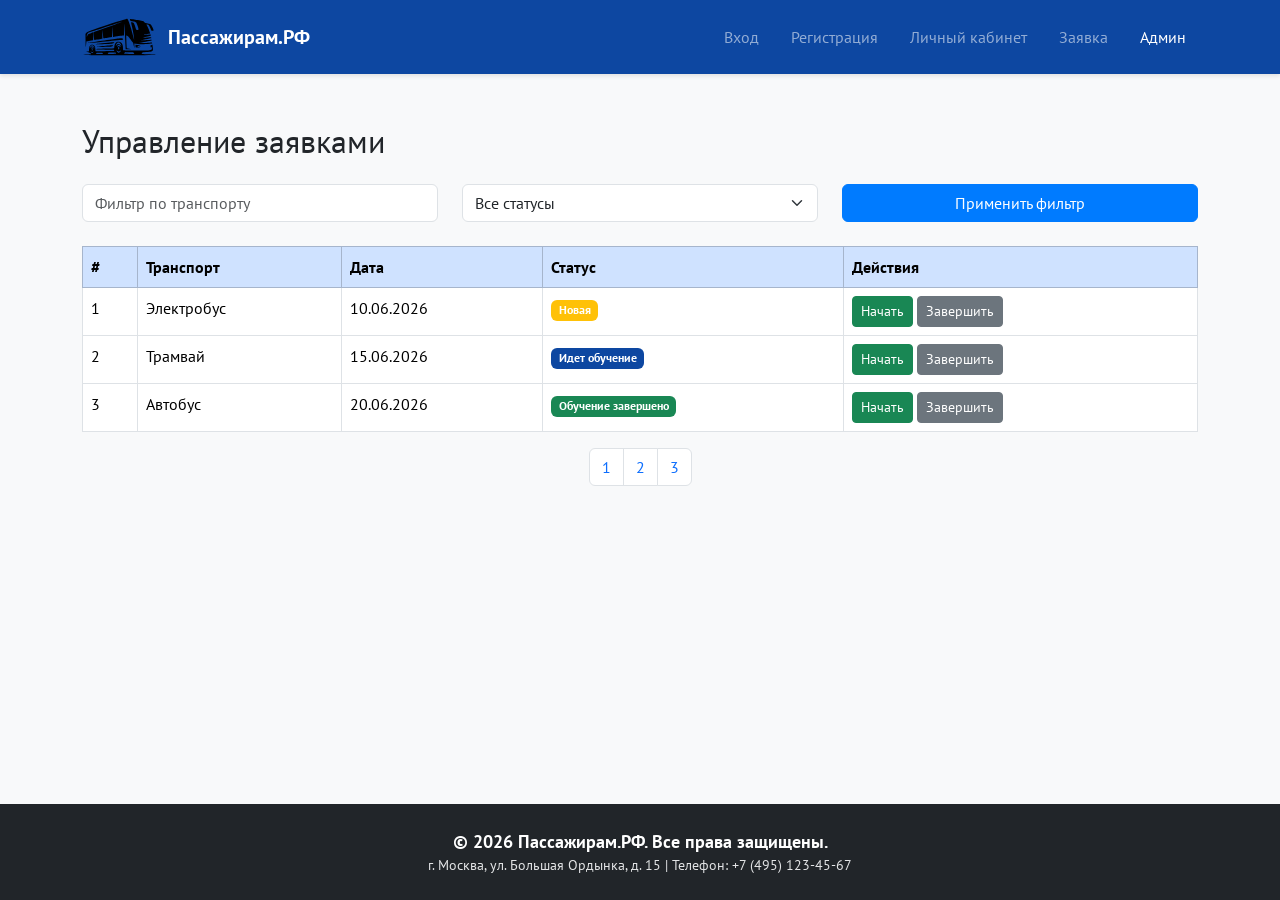
==== assets/pages/admin.html @ 04898371 "создание 1 модуля был выполнен первый модуль экзамена, следующие в процессе" ====
<!doctype html>
<html lang="ru">
  <head>
    <meta charset="UTF-8" />
    <meta name="viewport" content="width=device-width, initial-scale=1.0" />
    <title>Админ-панель — Пассажирам.РФ</title>
    <link
      href="https://cdn.jsdelivr.net/npm/bootstrap@5.3.0-alpha1/dist/css/bootstrap.min.css"
      rel="stylesheet"
    />
    <link
      href="https://fonts.googleapis.com/css2?family=PT+Sans:ital,wght@0,400;0,700;1,400&display=swap"
      rel="stylesheet"
    />
    <link rel="stylesheet" href="../style/style.css" />
  </head>
  <body>
    <nav class="navbar navbar-expand-lg navbar-dark bg-primary">
      <div class="container">
        <a class="navbar-brand" href="../../index.html">
          <img src="../../assets/img/logo.svg" alt="логотип" />
          Пассажирам.РФ
        </a>
        <button
          class="navbar-toggler"
          type="button"
          data-bs-toggle="collapse"
          data-bs-target="#navbarNav"
        >
          <span class="navbar-toggler-icon"></span>
        </button>
        <div class="collapse navbar-collapse" id="navbarNav">
          <ul class="navbar-nav ms-auto">
            <li class="nav-item">
              <a class="nav-link" href="login.html">Вход</a>
            </li>
            <li class="nav-item">
              <a class="nav-link" href="register.html">Регистрация</a>
            </li>
            <li class="nav-item">
              <a class="nav-link" href="profile.html">Личный кабинет</a>
            </li>
            <li class="nav-item">
              <a class="nav-link" href="application.html">Заявка</a>
            </li>
            <li class="nav-item">
              <a class="nav-link active" href="admin.html">Админ</a>
            </li>
          </ul>
        </div>
      </div>
    </nav>

    <div class="container my-5">
      <h2 class="mb-4">Управление заявками</h2>

      <div class="row mb-4">
        <div class="col-md-4">
          <input
            type="text"
            class="form-control"
            placeholder="Фильтр по транспорту"
            id="filterTransport"
          />
        </div>
        <div class="col-md-4">
          <select class="form-select" id="filterStatus">
            <option value="">Все статусы</option>
            <option value="Новая">Новая</option>
            <option value="Идет обучение">Идет обучение</option>
            <option value="Обучение завершено">Обучение завершено</option>
          </select>
        </div>
        <div class="col-md-4">
          <button class="btn btn-primary w-100" onclick="applyFilters()">
            Применить фильтр
          </button>
        </div>
      </div>

      <div class="table-responsive">
        <table class="table table-bordered table-hover" id="adminTable">
          <thead class="table-primary">
            <tr>
              <th onclick="sortTable(0)">#</th>
              <th onclick="sortTable(1)">Транспорт</th>
              <th onclick="sortTable(2)">Дата</th>
              <th onclick="sortTable(3)">Статус</th>
              <th>Действия</th>
            </tr>
          </thead>
          <tbody>
            <tr>
              <td>1</td>
              <td>Электробус</td>
              <td>10.06.2026</td>
              <td><span class="badge bg-warning">Новая</span></td>
              <td>
                <button
                  class="btn btn-sm btn-success"
                  onclick="changeStatus(this, 'Идет обучение')"
                >
                  Начать
                </button>
                <button
                  class="btn btn-sm btn-secondary"
                  onclick="changeStatus(this, 'Обучение завершено')"
                >
                  Завершить
                </button>
              </td>
            </tr>
            <tr>
              <td>2</td>
              <td>Трамвай</td>
              <td>15.06.2026</td>
              <td><span class="badge bg-primary">Идет обучение</span></td>
              <td>
                <button
                  class="btn btn-sm btn-success"
                  onclick="changeStatus(this, 'Идет обучение')"
                >
                  Начать
                </button>
                <button
                  class="btn btn-sm btn-secondary"
                  onclick="changeStatus(this, 'Обучение завершено')"
                >
                  Завершить
                </button>
              </td>
            </tr>
            <tr>
              <td>3</td>
              <td>Автобус</td>
              <td>20.06.2026</td>
              <td><span class="badge bg-success">Обучение завершено</span></td>
              <td>
                <button
                  class="btn btn-sm btn-success"
                  onclick="changeStatus(this, 'Идет обучение')"
                >
                  Начать
                </button>
                <button
                  class="btn btn-sm btn-secondary"
                  onclick="changeStatus(this, 'Обучение завершено')"
                >
                  Завершить
                </button>
              </td>
            </tr>
          </tbody>
        </table>
      </div>

      <nav aria-label="Page navigation">
        <ul class="pagination justify-content-center">
          <li class="page-item"><a class="page-link" href="#">1</a></li>
          <li class="page-item"><a class="page-link" href="#">2</a></li>
          <li class="page-item"><a class="page-link" href="#">3</a></li>
        </ul>
      </nav>
    </div>

    <footer class="bg-dark text-white text-center py-4">
      <div class="container">
        <p class="mb-0 footer-text">
          &copy; 2026 Пассажирам.РФ. Все права защищены.
        </p>
        <p class="mb-0 footer-small">
          г. Москва, ул. Большая Ордынка, д. 15 | Телефон: +7 (495) 123-45-67
        </p>
      </div>
    </footer>

    <script src="https://cdn.jsdelivr.net/npm/bootstrap@5.3.0-alpha1/dist/js/bootstrap.bundle.min.js"></script>
    <script src="../js/main.js"></script>
    <script>
      function changeStatus(btn, newStatus) {
        const row = btn.closest("tr");
        const statusCell = row.querySelector("td:nth-child(4)");
        const badge = statusCell.querySelector(".badge");
        badge.textContent = newStatus;

        if (newStatus === "Новая") {
          badge.className = "badge bg-warning";
        } else if (newStatus === "Идет обучение") {
          badge.className = "badge bg-primary";
        } else {
          badge.className = "badge bg-success";
        }

        window.showNotification(
          'Статус изменён на "' + newStatus + '"',
          "success",
        );
      }

      function applyFilters() {
        const transport = document
          .getElementById("filterTransport")
          .value.toLowerCase();
        const status = document.getElementById("filterStatus").value;
        const rows = document.querySelectorAll("#adminTable tbody tr");

        rows.forEach((row) => {
          const rowTransport = row
            .querySelector("td:nth-child(2)")
            .textContent.toLowerCase();
          const rowStatus = row.querySelector(
            "td:nth-child(4) .badge",
          ).textContent;
          let show = true;

          if (transport && !rowTransport.includes(transport)) show = false;
          if (status && rowStatus !== status) show = false;

          row.style.display = show ? "" : "none";
        });
      }

      function sortTable(col) {
        const table = document.getElementById("adminTable");
        const tbody = table.querySelector("tbody");
        const rows = Array.from(tbody.querySelectorAll("tr"));

        const sorted = rows.sort((a, b) => {
          const valA = a.querySelectorAll("td")[col].textContent.trim();
          const valB = b.querySelectorAll("td")[col].textContent.trim();
          return valA.localeCompare(valB);
        });

        tbody.append(...sorted);
      }
    </script>
  </body>
</html>
---- assets/style/style.css ----
@import url("https://fonts.googleapis.com/css2?family=PT+Sans:ital,wght@0,400;0,700;1,400&display=swap");

* {
  margin: 0;
  padding: 0;
  box-sizing: border-box;
}

html,
body {
  height: 100%;
}

body {
  font-family: "PT Sans", sans-serif;
  background-color: #f8f9fa;
  color: #212529;
  display: flex;
  flex-direction: column;
  min-height: 100vh;
}


footer {
  margin-top: auto;
  background-color: #212529;
}

.footer-text {
  font-size: 18px;
  font-weight: 700;
  color: #fff;
}

.footer-small {
  font-size: 14px;
  color: #f8f9fa;
  opacity: 0.9;
}


.bg-primary {
  background-color: #0d47a1 !important;
}

.btn-primary {
  background-color: #007bff;
  border-color: #007bff;
}

.btn-primary:hover {
  background-color: #0d47a1;
  border-color: #0d47a1;
}


.navbar-brand {
  display: flex;
  align-items: center;
  gap: 10px;
  font-size: 1.25rem;
  font-weight: 700;
  color: #fff !important;
}

.navbar-brand img {
  height: 40px;
  width: auto;
  max-width: 120px;
  object-fit: contain;
}


.navbar {
  padding: 0.75rem 0;
  box-shadow: 0 2px 4px rgba(0, 0, 0, 0.1);
}

.navbar-nav {
  gap: 8px;
}

.navbar-nav .nav-item {
  margin: 0 4px;
}

.navbar-nav .nav-link {
  font-size: 16px;
  padding: 0.6rem 1.2rem;
  transition: opacity 0.2s ease;
  border-radius: 6px;
}

.navbar-nav .nav-link:hover {
  opacity: 0.8;
  background-color: rgba(255, 255, 255, 0.1);
}


header.bg-light {
  padding: 4rem 0;
  border-bottom: 3px solid #007bff;
}

header h1 {
  font-size: 36px;
  font-weight: 700;
}

header .lead {
  font-size: 1.25rem;
}

header .btn-primary {
  font-weight: 700;
  padding: 0.75rem 2.5rem;
}


.transport-img {
  width: 100%;
  max-width: 320px;
  height: 220px;
  object-fit: cover;
  border: 2px solid #dee2e6;
  border-radius: 8px;
  transition:
    transform 0.3s ease,
    box-shadow 0.3s ease;
}

.transport-img:hover {
  transform: scale(1.03);
  box-shadow: 0 4px 12px rgba(0, 0, 0, 0.15);
}

.transport-img + h5 {
  font-weight: 700;
  font-size: 18px;
}


@media (max-width: 768px) {
  header h1 {
    font-size: 28px;
  }
  header.bg-light {
    padding: 2.5rem 0;
  }
  .navbar-brand img {
    height: 30px;
    max-width: 80px;
  }
  .transport-img {
    height: 180px;
    max-width: 280px;
  }
  .footer-text {
    font-size: 16px;
  }
  .footer-small {
    font-size: 13px;
  }
  .navbar-nav .nav-link {
    padding: 0.5rem 1rem;
  }
}

@media (max-width: 576px) {
  header h1 {
    font-size: 24px;
  }
  header.bg-light {
    padding: 2rem 0;
  }
  .navbar-brand img {
    height: 25px;
    max-width: 60px;
  }
  .transport-img {
    height: 160px;
    max-width: 240px;
  }
  header .btn-primary {
    padding: 0.5rem 1.5rem;
    font-size: 0.9rem;
  }
  .footer-text {
    font-size: 14px;
  }
  .footer-small {
    font-size: 12px;
  }
  .navbar-nav .nav-link {
    padding: 0.4rem 0.8rem;
    font-size: 14px;
  }
}
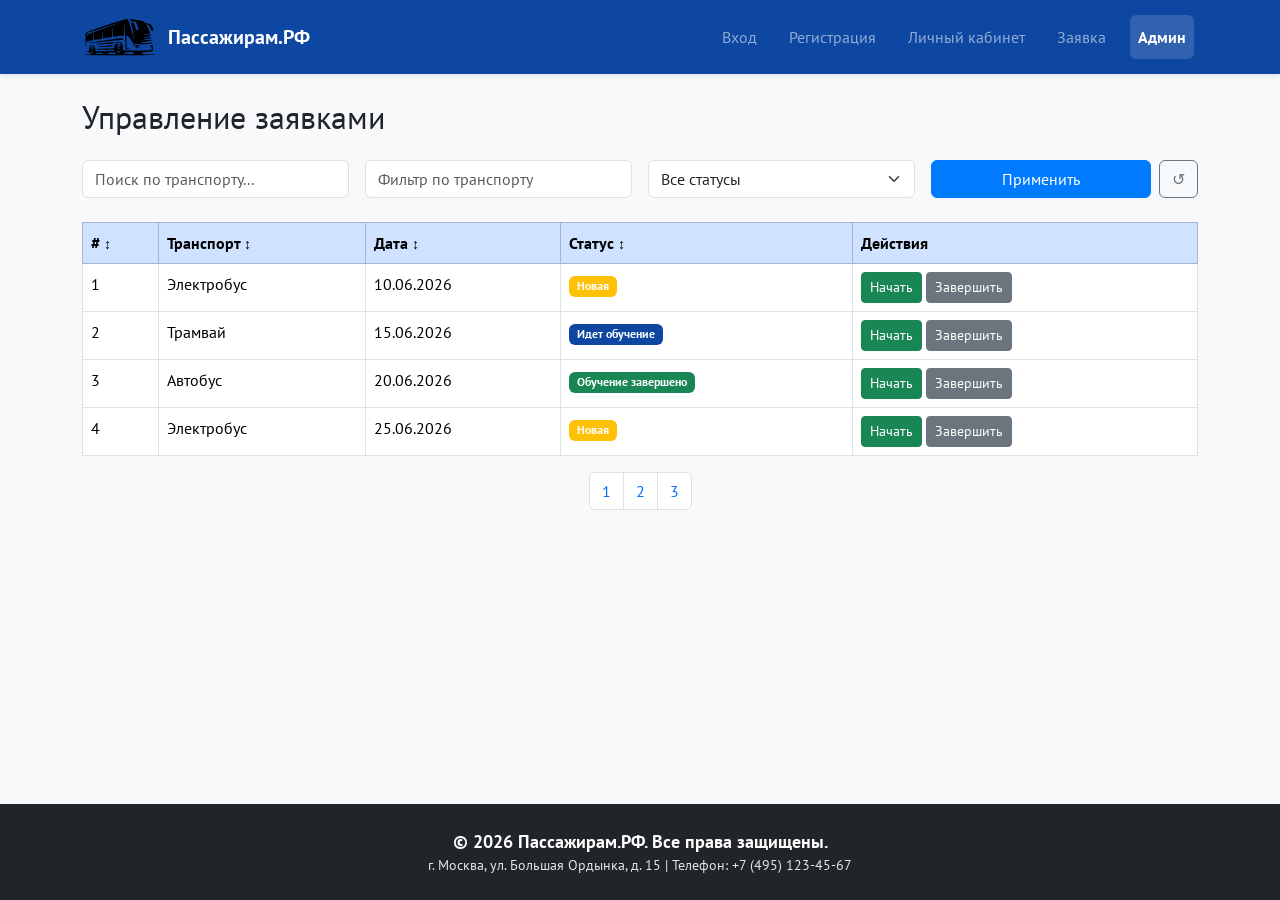
==== commit 9af53424: "выполнение модуля 2 все в процессе" ====
--- a/assets/pages/admin.html
+++ b/assets/pages/admin.html
@@ -51,11 +51,20 @@
       </div>
     </nav>
 
-    <div class="container my-5">
+    <div class="container my-4">
       <h2 class="mb-4">Управление заявками</h2>
 
-      <div class="row mb-4">
-        <div class="col-md-4">
+      <div class="row g-3 mb-4">
+        <div class="col-md-3">
+          <input
+            type="text"
+            class="form-control"
+            placeholder="Поиск по транспорту..."
+            id="searchInput"
+            onkeyup="searchApplications()"
+          />
+        </div>
+        <div class="col-md-3">
           <input
             type="text"
             class="form-control"
@@ -63,7 +72,7 @@
             id="filterTransport"
           />
         </div>
-        <div class="col-md-4">
+        <div class="col-md-3">
           <select class="form-select" id="filterStatus">
             <option value="">Все статусы</option>
             <option value="Новая">Новая</option>
@@ -71,9 +80,16 @@
             <option value="Обучение завершено">Обучение завершено</option>
           </select>
         </div>
-        <div class="col-md-4">
-          <button class="btn btn-primary w-100" onclick="applyFilters()">
-            Применить фильтр
+        <div class="col-md-3 d-flex gap-2">
+          <button class="btn btn-primary flex-grow-1" onclick="applyFilters()">
+            Применить
+          </button>
+          <button
+            class="btn btn-outline-secondary"
+            onclick="resetFilters()"
+            title="Сбросить фильтры"
+          >
+            ↺
           </button>
         </div>
       </div>
@@ -82,10 +98,18 @@
         <table class="table table-bordered table-hover" id="adminTable">
           <thead class="table-primary">
             <tr>
-              <th onclick="sortTable(0)">#</th>
-              <th onclick="sortTable(1)">Транспорт</th>
-              <th onclick="sortTable(2)">Дата</th>
-              <th onclick="sortTable(3)">Статус</th>
+              <th onclick="sortTable(0)" style="cursor: pointer">
+                # <span class="small">↕</span>
+              </th>
+              <th onclick="sortTable(1)" style="cursor: pointer">
+                Транспорт <span class="small">↕</span>
+              </th>
+              <th onclick="sortTable(2)" style="cursor: pointer">
+                Дата <span class="small">↕</span>
+              </th>
+              <th onclick="sortTable(3)" style="cursor: pointer">
+                Статус <span class="small">↕</span>
+              </th>
               <th>Действия</th>
             </tr>
           </thead>
@@ -135,6 +159,26 @@
               <td>Автобус</td>
               <td>20.06.2026</td>
               <td><span class="badge bg-success">Обучение завершено</span></td>
+              <td>
+                <button
+                  class="btn btn-sm btn-success"
+                  onclick="changeStatus(this, 'Идет обучение')"
+                >
+                  Начать
+                </button>
+                <button
+                  class="btn btn-sm btn-secondary"
+                  onclick="changeStatus(this, 'Обучение завершено')"
+                >
+                  Завершить
+                </button>
+              </td>
+            </tr>
+            <tr>
+              <td>4</td>
+              <td>Электробус</td>
+              <td>25.06.2026</td>
+              <td><span class="badge bg-warning">Новая</span></td>
               <td>
                 <button
                   class="btn btn-sm btn-success"
@@ -176,63 +220,5 @@
 
     <script src="https://cdn.jsdelivr.net/npm/bootstrap@5.3.0-alpha1/dist/js/bootstrap.bundle.min.js"></script>
     <script src="../js/main.js"></script>
-    <script>
-      function changeStatus(btn, newStatus) {
-        const row = btn.closest("tr");
-        const statusCell = row.querySelector("td:nth-child(4)");
-        const badge = statusCell.querySelector(".badge");
-        badge.textContent = newStatus;
-
-        if (newStatus === "Новая") {
-          badge.className = "badge bg-warning";
-        } else if (newStatus === "Идет обучение") {
-          badge.className = "badge bg-primary";
-        } else {
-          badge.className = "badge bg-success";
-        }
-
-        window.showNotification(
-          'Статус изменён на "' + newStatus + '"',
-          "success",
-        );
-      }
-
-      function applyFilters() {
-        const transport = document
-          .getElementById("filterTransport")
-          .value.toLowerCase();
-        const status = document.getElementById("filterStatus").value;
-        const rows = document.querySelectorAll("#adminTable tbody tr");
-
-        rows.forEach((row) => {
-          const rowTransport = row
-            .querySelector("td:nth-child(2)")
-            .textContent.toLowerCase();
-          const rowStatus = row.querySelector(
-            "td:nth-child(4) .badge",
-          ).textContent;
-          let show = true;
-
-          if (transport && !rowTransport.includes(transport)) show = false;
-          if (status && rowStatus !== status) show = false;
-
-          row.style.display = show ? "" : "none";
-        });
-      }
-
-      function sortTable(col) {
-        const table = document.getElementById("adminTable");
-        const tbody = table.querySelector("tbody");
-        const rows = Array.from(tbody.querySelectorAll("tr"));
-
-        const sorted = rows.sort((a, b) => {
-          const valA = a.querySelectorAll("td")[col].textContent.trim();
-          const valB = b.querySelectorAll("td")[col].textContent.trim();
-          return valA.localeCompare(valB);
-        });
-
-        tbody.append(...sorted);
-      }
-    </script>
   </body>
 </html>
--- a/assets/style/style.css
+++ b/assets/style/style.css
@@ -20,7 +20,6 @@
   min-height: 100vh;
 }
 
-
 footer {
   margin-top: auto;
   background-color: #212529;
@@ -38,7 +37,6 @@
   opacity: 0.9;
 }
 
-
 .bg-primary {
   background-color: #0d47a1 !important;
 }
@@ -46,13 +44,19 @@
 .btn-primary {
   background-color: #007bff;
   border-color: #007bff;
+  transition: all 0.3s ease;
 }
 
 .btn-primary:hover {
   background-color: #0d47a1;
   border-color: #0d47a1;
-}
-
+  transform: translateY(-2px);
+  box-shadow: 0 4px 12px rgba(0, 123, 255, 0.3);
+}
+
+.btn-primary:active {
+  transform: translateY(0);
+}
 
 .navbar-brand {
   display: flex;
@@ -70,7 +74,6 @@
   object-fit: contain;
 }
 
-
 .navbar {
   padding: 0.75rem 0;
   box-shadow: 0 2px 4px rgba(0, 0, 0, 0.1);
@@ -87,19 +90,25 @@
 .navbar-nav .nav-link {
   font-size: 16px;
   padding: 0.6rem 1.2rem;
-  transition: opacity 0.2s ease;
+  transition: all 0.3s ease;
   border-radius: 6px;
 }
 
 .navbar-nav .nav-link:hover {
   opacity: 0.8;
   background-color: rgba(255, 255, 255, 0.1);
-}
-
+  transform: translateY(-1px);
+}
+
+.navbar-nav .nav-link.active {
+  background-color: rgba(255, 255, 255, 0.15);
+  font-weight: 700;
+}
 
 header.bg-light {
   padding: 4rem 0;
   border-bottom: 3px solid #007bff;
+  animation: fadeIn 0.8s ease;
 }
 
 header h1 {
@@ -114,8 +123,8 @@
 header .btn-primary {
   font-weight: 700;
   padding: 0.75rem 2.5rem;
-}
-
+  animation: pulse 2s infinite;
+}
 
 .transport-img {
   width: 100%;
@@ -124,13 +133,11 @@
   object-fit: cover;
   border: 2px solid #dee2e6;
   border-radius: 8px;
-  transition:
-    transform 0.3s ease,
-    box-shadow 0.3s ease;
+  transition: all 0.3s ease;
 }
 
 .transport-img:hover {
-  transform: scale(1.03);
+  transform: scale(1.03) rotate(1deg);
   box-shadow: 0 4px 12px rgba(0, 0, 0, 0.15);
 }
 
@@ -139,6 +146,105 @@
   font-size: 18px;
 }
 
+@keyframes fadeIn {
+  from {
+    opacity: 0;
+    transform: translateY(-20px);
+  }
+  to {
+    opacity: 1;
+    transform: translateY(0);
+  }
+}
+
+@keyframes pulse {
+  0%,
+  100% {
+    box-shadow: 0 0 0 0 rgba(0, 123, 255, 0.4);
+  }
+  50% {
+    box-shadow: 0 0 0 15px rgba(0, 123, 255, 0);
+  }
+}
+
+@keyframes slideIn {
+  from {
+    opacity: 0;
+    transform: translateX(-30px);
+  }
+  to {
+    opacity: 1;
+    transform: translateX(0);
+  }
+}
+
+.table tbody tr {
+  transition: all 0.3s ease;
+  animation: slideIn 0.5s ease;
+}
+
+.table tbody tr:hover {
+  background-color: #f0f8ff;
+  transform: scale(1.01);
+}
+
+.modal-content {
+  animation: fadeIn 0.3s ease;
+}
+
+.card-hover {
+  transition: all 0.3s ease;
+}
+
+.card-hover:hover {
+  transform: translateY(-5px);
+  box-shadow: 0 8px 25px rgba(0, 0, 0, 0.1);
+}
+
+.rating-option {
+  display: inline-flex;
+  align-items: center;
+  padding: 6px 10px;
+  border: 2px solid transparent;
+  border-radius: 8px;
+  cursor: pointer;
+  transition: all 0.3s ease;
+  opacity: 0.5;
+  background: #f8f9fa;
+}
+
+.rating-option:hover {
+  opacity: 0.8;
+  border-color: #007bff;
+  background: #e3f2fd;
+}
+
+.rating-option[style*="opacity: 1"] {
+  border-color: #007bff;
+  background: #e3f2fd;
+}
+
+.star-img {
+  width: 24px;
+  height: 24px;
+  object-fit: contain;
+}
+
+.star-icon {
+  width: 20px;
+  height: 20px;
+  object-fit: contain;
+}
+
+@media (max-width: 992px) {
+  header h1 {
+    font-size: 32px;
+  }
+  .transport-img {
+    max-width: 280px;
+    height: 200px;
+  }
+}
 
 @media (max-width: 768px) {
   header h1 {
@@ -151,9 +257,12 @@
     height: 30px;
     max-width: 80px;
   }
+  .navbar-brand {
+    font-size: 1.1rem;
+  }
   .transport-img {
     height: 180px;
-    max-width: 280px;
+    max-width: 250px;
   }
   .footer-text {
     font-size: 16px;
@@ -163,36 +272,213 @@
   }
   .navbar-nav .nav-link {
     padding: 0.5rem 1rem;
+    font-size: 15px;
+  }
+  .navbar-nav {
+    gap: 4px;
+  }
+  .modal-dialog {
+    max-width: 90%;
+    margin: 1.75rem auto;
+  }
+  .rating-option {
+    padding: 4px 8px;
+    font-size: 13px;
+  }
+  .star-img {
+    width: 18px;
+    height: 18px;
+  }
+  .star-icon {
+    width: 16px;
+    height: 16px;
   }
 }
 
 @media (max-width: 576px) {
+  .container {
+    padding-left: 15px;
+    padding-right: 15px;
+  }
+
   header h1 {
-    font-size: 24px;
-  }
+    font-size: 22px;
+  }
+  header .display-4 {
+    font-size: 1.8rem;
+  }
+  h2 {
+    font-size: 20px;
+  }
+  h3 {
+    font-size: 16px;
+  }
+
   header.bg-light {
     padding: 2rem 0;
   }
+  header .btn-primary {
+    padding: 0.5rem 1.5rem;
+    font-size: 0.9rem;
+  }
+
   .navbar-brand img {
     height: 25px;
     max-width: 60px;
   }
-  .transport-img {
-    height: 160px;
-    max-width: 240px;
-  }
-  header .btn-primary {
-    padding: 0.5rem 1.5rem;
-    font-size: 0.9rem;
-  }
-  .footer-text {
-    font-size: 14px;
-  }
-  .footer-small {
-    font-size: 12px;
-  }
+  .navbar-brand {
+    font-size: 1rem;
+    gap: 6px;
+  }
+
   .navbar-nav .nav-link {
     padding: 0.4rem 0.8rem;
     font-size: 14px;
   }
-}
+  .navbar-nav {
+    gap: 2px;
+  }
+  .navbar-toggler {
+    padding: 0.25rem 0.5rem;
+    font-size: 0.9rem;
+  }
+
+  .transport-img {
+    height: 150px;
+    max-width: 200px;
+  }
+  .transport-img + h5 {
+    font-size: 16px;
+  }
+
+  .footer-text {
+    font-size: 14px;
+  }
+  .footer-small {
+    font-size: 11px;
+  }
+
+  .table {
+    font-size: 13px;
+  }
+  .table th,
+  .table td {
+    padding: 0.4rem 0.3rem;
+    white-space: nowrap;
+  }
+  .table .btn-sm {
+    font-size: 11px;
+    padding: 0.2rem 0.4rem;
+  }
+  .badge {
+    font-size: 11px;
+    padding: 0.3rem 0.5rem;
+  }
+
+  .form-control,
+  .form-select {
+    font-size: 14px;
+    padding: 0.4rem 0.6rem;
+  }
+  .form-label {
+    font-size: 14px;
+  }
+
+  .card {
+    margin: 0 5px;
+  }
+  .card-body {
+    padding: 1rem;
+  }
+
+  #slider .carousel-item img {
+    height: 250px !important;
+  }
+  .carousel-control-prev,
+  .carousel-control-next {
+    width: 10%;
+  }
+
+  .modal-dialog {
+    max-width: 95%;
+    margin: 1rem auto;
+  }
+  .modal-content {
+    padding: 0.5rem;
+  }
+  .modal-header h5 {
+    font-size: 16px;
+  }
+  .modal-body {
+    font-size: 14px;
+    padding: 0.5rem;
+  }
+  .modal-footer .btn {
+    font-size: 13px;
+    padding: 0.3rem 0.8rem;
+  }
+
+  .row.mb-4 .col-md-4 {
+    margin-bottom: 8px;
+  }
+  .row.mb-4 .col-md-4:last-child {
+    margin-bottom: 0;
+  }
+
+  .pagination .page-link {
+    font-size: 13px;
+    padding: 0.3rem 0.6rem;
+  }
+
+  .rating-option {
+    padding: 3px 6px;
+    font-size: 12px;
+  }
+  .star-img {
+    width: 16px;
+    height: 16px;
+  }
+  .star-icon {
+    width: 14px;
+    height: 14px;
+  }
+}
+
+@media (max-width: 390px) {
+  header h1 {
+    font-size: 20px;
+  }
+  .navbar-brand {
+    font-size: 0.9rem;
+  }
+  .navbar-brand img {
+    height: 22px;
+    max-width: 50px;
+  }
+  .transport-img {
+    height: 130px;
+    max-width: 170px;
+  }
+  .table {
+    font-size: 11px;
+  }
+  .table th,
+  .table td {
+    padding: 0.3rem 0.2rem;
+  }
+  .table .btn-sm {
+    font-size: 10px;
+    padding: 0.15rem 0.3rem;
+  }
+  .badge {
+    font-size: 10px;
+    padding: 0.2rem 0.4rem;
+  }
+  .modal-dialog {
+    max-width: 98%;
+    margin: 0.5rem auto;
+  }
+  #slider .carousel-item img {
+    height: 200px !important;
+  }
+}
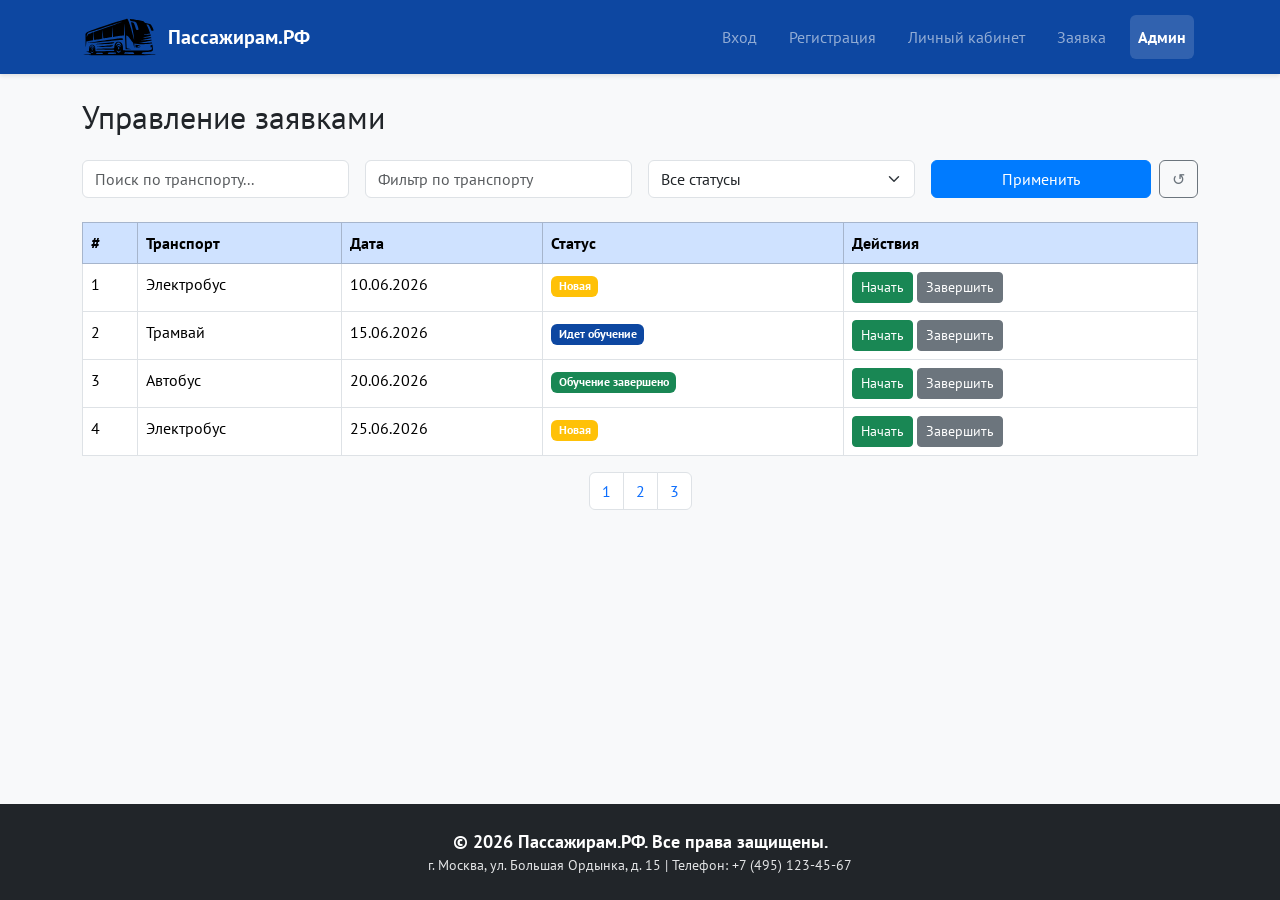
==== commit cb5e3f25: "исправление модуля 2" ====
--- a/assets/pages/admin.html
+++ b/assets/pages/admin.html
@@ -99,16 +99,16 @@
           <thead class="table-primary">
             <tr>
               <th onclick="sortTable(0)" style="cursor: pointer">
-                # <span class="small">↕</span>
+                # 
               </th>
               <th onclick="sortTable(1)" style="cursor: pointer">
-                Транспорт <span class="small">↕</span>
+                Транспорт 
               </th>
               <th onclick="sortTable(2)" style="cursor: pointer">
-                Дата <span class="small">↕</span>
+                Дата 
               </th>
               <th onclick="sortTable(3)" style="cursor: pointer">
-                Статус <span class="small">↕</span>
+                Статус 
               </th>
               <th>Действия</th>
             </tr>
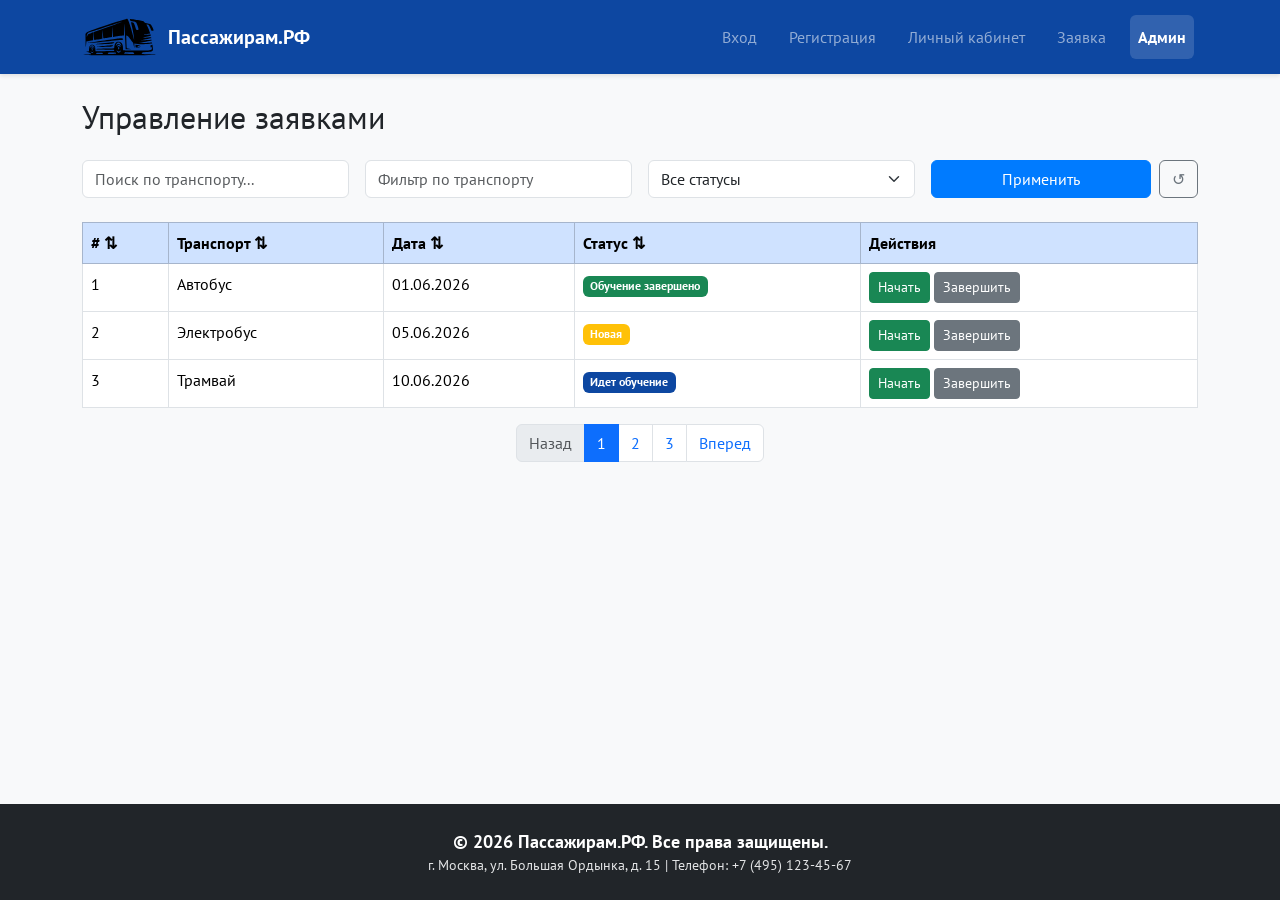
==== commit 9c97a88a: "исправление админ панели" ====
--- a/assets/pages/admin.html
+++ b/assets/pages/admin.html
@@ -99,110 +99,47 @@
           <thead class="table-primary">
             <tr>
               <th onclick="sortTable(0)" style="cursor: pointer">
-                # 
+                # <span class="sort-icon">⇅</span>
               </th>
               <th onclick="sortTable(1)" style="cursor: pointer">
-                Транспорт 
+                Транспорт <span class="sort-icon">⇅</span>
               </th>
               <th onclick="sortTable(2)" style="cursor: pointer">
-                Дата 
+                Дата <span class="sort-icon">⇅</span>
               </th>
               <th onclick="sortTable(3)" style="cursor: pointer">
-                Статус 
+                Статус <span class="sort-icon">⇅</span>
               </th>
               <th>Действия</th>
             </tr>
           </thead>
-          <tbody>
-            <tr>
-              <td>1</td>
-              <td>Электробус</td>
-              <td>10.06.2026</td>
-              <td><span class="badge bg-warning">Новая</span></td>
-              <td>
-                <button
-                  class="btn btn-sm btn-success"
-                  onclick="changeStatus(this, 'Идет обучение')"
-                >
-                  Начать
-                </button>
-                <button
-                  class="btn btn-sm btn-secondary"
-                  onclick="changeStatus(this, 'Обучение завершено')"
-                >
-                  Завершить
-                </button>
-              </td>
-            </tr>
-            <tr>
-              <td>2</td>
-              <td>Трамвай</td>
-              <td>15.06.2026</td>
-              <td><span class="badge bg-primary">Идет обучение</span></td>
-              <td>
-                <button
-                  class="btn btn-sm btn-success"
-                  onclick="changeStatus(this, 'Идет обучение')"
-                >
-                  Начать
-                </button>
-                <button
-                  class="btn btn-sm btn-secondary"
-                  onclick="changeStatus(this, 'Обучение завершено')"
-                >
-                  Завершить
-                </button>
-              </td>
-            </tr>
-            <tr>
-              <td>3</td>
-              <td>Автобус</td>
-              <td>20.06.2026</td>
-              <td><span class="badge bg-success">Обучение завершено</span></td>
-              <td>
-                <button
-                  class="btn btn-sm btn-success"
-                  onclick="changeStatus(this, 'Идет обучение')"
-                >
-                  Начать
-                </button>
-                <button
-                  class="btn btn-sm btn-secondary"
-                  onclick="changeStatus(this, 'Обучение завершено')"
-                >
-                  Завершить
-                </button>
-              </td>
-            </tr>
-            <tr>
-              <td>4</td>
-              <td>Электробус</td>
-              <td>25.06.2026</td>
-              <td><span class="badge bg-warning">Новая</span></td>
-              <td>
-                <button
-                  class="btn btn-sm btn-success"
-                  onclick="changeStatus(this, 'Идет обучение')"
-                >
-                  Начать
-                </button>
-                <button
-                  class="btn btn-sm btn-secondary"
-                  onclick="changeStatus(this, 'Обучение завершено')"
-                >
-                  Завершить
-                </button>
-              </td>
-            </tr>
+          <tbody id="tableBody">
+            <!-- Заявки будут вставляться через JS -->
           </tbody>
         </table>
       </div>
 
       <nav aria-label="Page navigation">
-        <ul class="pagination justify-content-center">
-          <li class="page-item"><a class="page-link" href="#">1</a></li>
-          <li class="page-item"><a class="page-link" href="#">2</a></li>
-          <li class="page-item"><a class="page-link" href="#">3</a></li>
+        <ul class="pagination justify-content-center" id="paginationControls">
+          <li class="page-item" id="prevPage">
+            <a class="page-link" href="#" onclick="changePage(currentPage - 1)"
+              >Назад</a
+            >
+          </li>
+          <li class="page-item" id="page1">
+            <a class="page-link" href="#" onclick="changePage(1)">1</a>
+          </li>
+          <li class="page-item" id="page2">
+            <a class="page-link" href="#" onclick="changePage(2)">2</a>
+          </li>
+          <li class="page-item" id="page3">
+            <a class="page-link" href="#" onclick="changePage(3)">3</a>
+          </li>
+          <li class="page-item" id="nextPage">
+            <a class="page-link" href="#" onclick="changePage(currentPage + 1)"
+              >Вперед</a
+            >
+          </li>
         </ul>
       </nav>
     </div>
--- a/assets/style/style.css
+++ b/assets/style/style.css
@@ -236,6 +236,21 @@
   object-fit: contain;
 }
 
+/* ===== РЕГИСТРАЦИЯ - АДАПТИВ ===== */
+
+.register-container {
+  min-height: 70vh;
+  padding-top: 20px;
+  padding-bottom: 20px;
+}
+
+.register-card {
+  max-width: 500px;
+  width: 100%;
+  animation: fadeIn 0.5s ease;
+}
+
+/* Адаптивность */
 @media (max-width: 992px) {
   header h1 {
     font-size: 32px;
@@ -442,6 +457,38 @@
     width: 14px;
     height: 14px;
   }
+
+  /* Регистрация - мобильная адаптация */
+  .register-container {
+    min-height: auto;
+    padding-top: 60px;
+    padding-bottom: 60px;
+  }
+
+  .register-card {
+    max-width: 100%;
+    margin: 0 10px;
+    padding: 1.5rem !important;
+  }
+
+  .register-card h2 {
+    font-size: 22px;
+    margin-bottom: 1.5rem !important;
+  }
+
+  .register-card .form-label {
+    font-size: 14px;
+  }
+
+  .register-card .form-control {
+    font-size: 14px;
+    padding: 0.5rem 0.75rem;
+  }
+
+  .register-card .btn {
+    font-size: 15px;
+    padding: 0.6rem;
+  }
 }
 
 @media (max-width: 390px) {
@@ -481,4 +528,28 @@
   #slider .carousel-item img {
     height: 200px !important;
   }
-}
+
+  /* Регистрация - очень маленькие экраны */
+  .register-container {
+    padding-top: 50px;
+    padding-bottom: 50px;
+  }
+
+  .register-card {
+    padding: 1rem !important;
+  }
+
+  .register-card h2 {
+    font-size: 20px;
+  }
+
+  .register-card .form-control {
+    font-size: 13px;
+    padding: 0.4rem 0.6rem;
+  }
+
+  .register-card .btn {
+    font-size: 14px;
+    padding: 0.5rem;
+  }
+}
